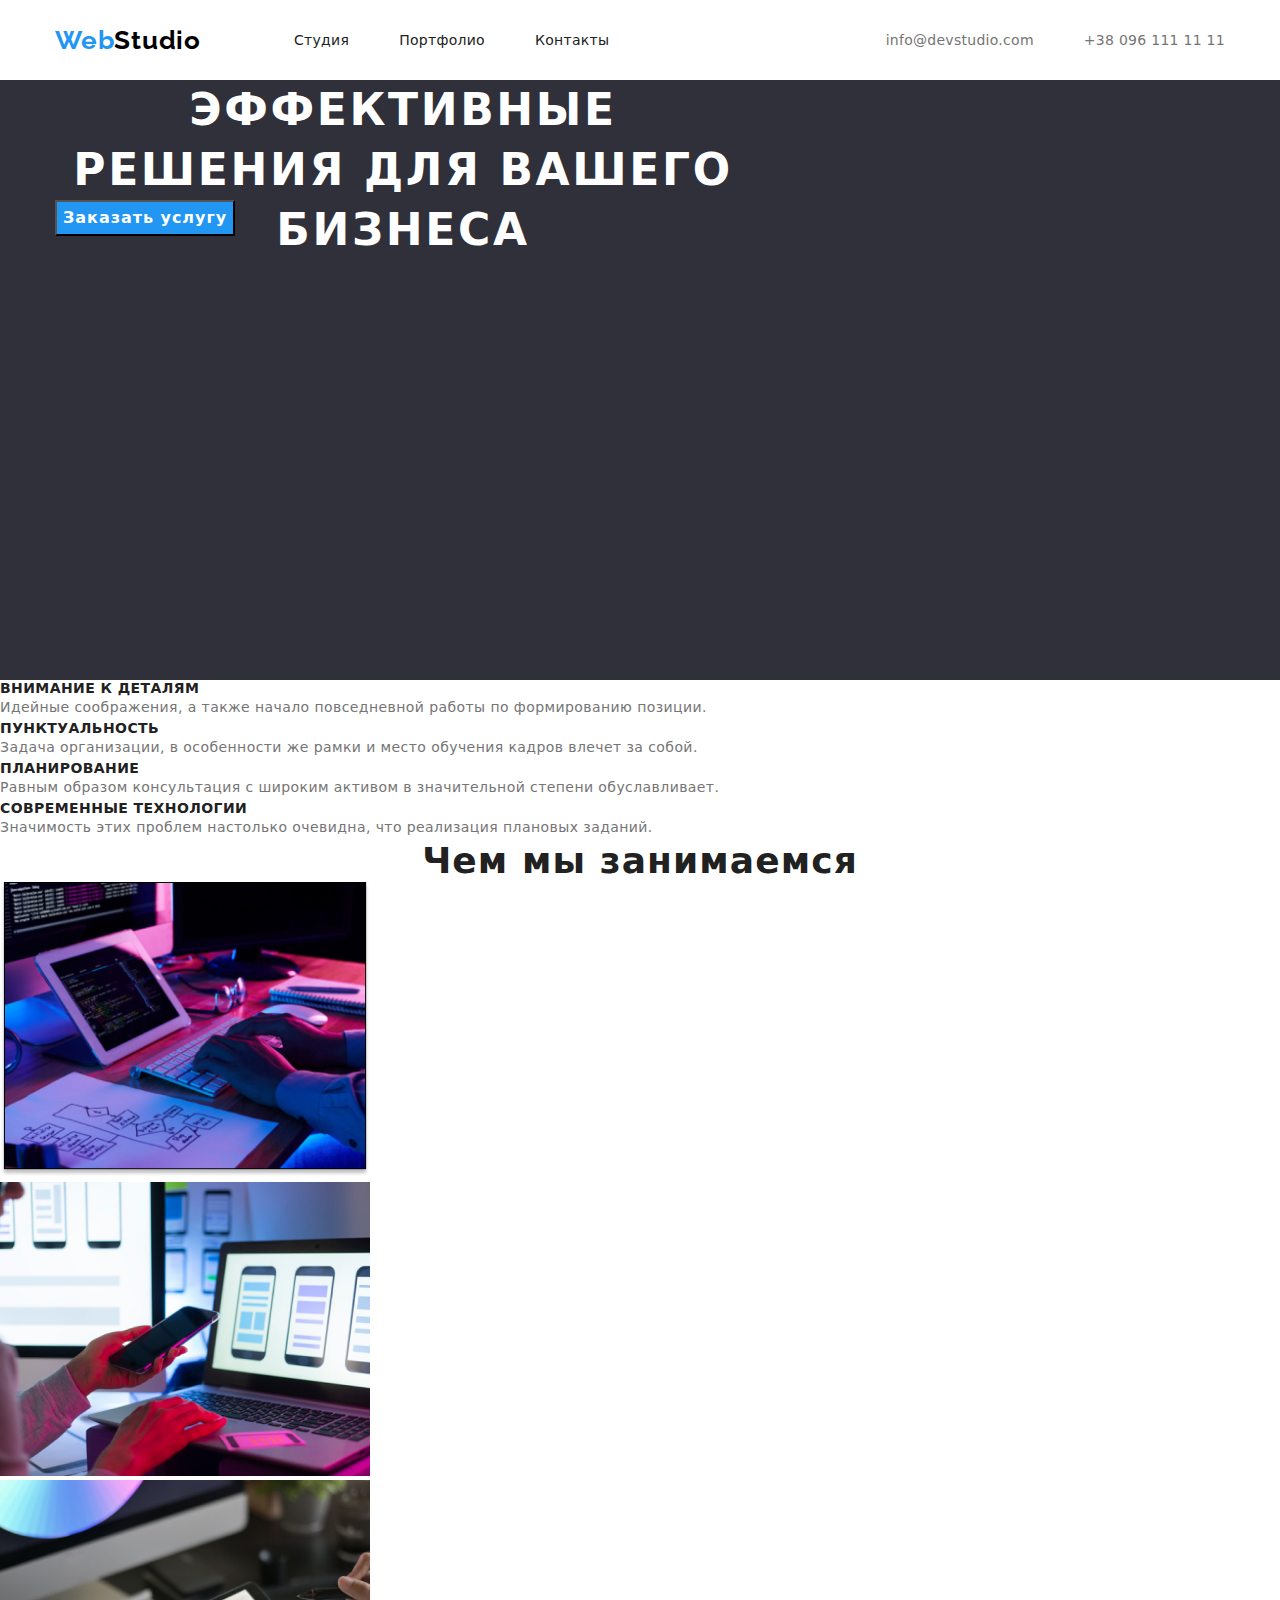
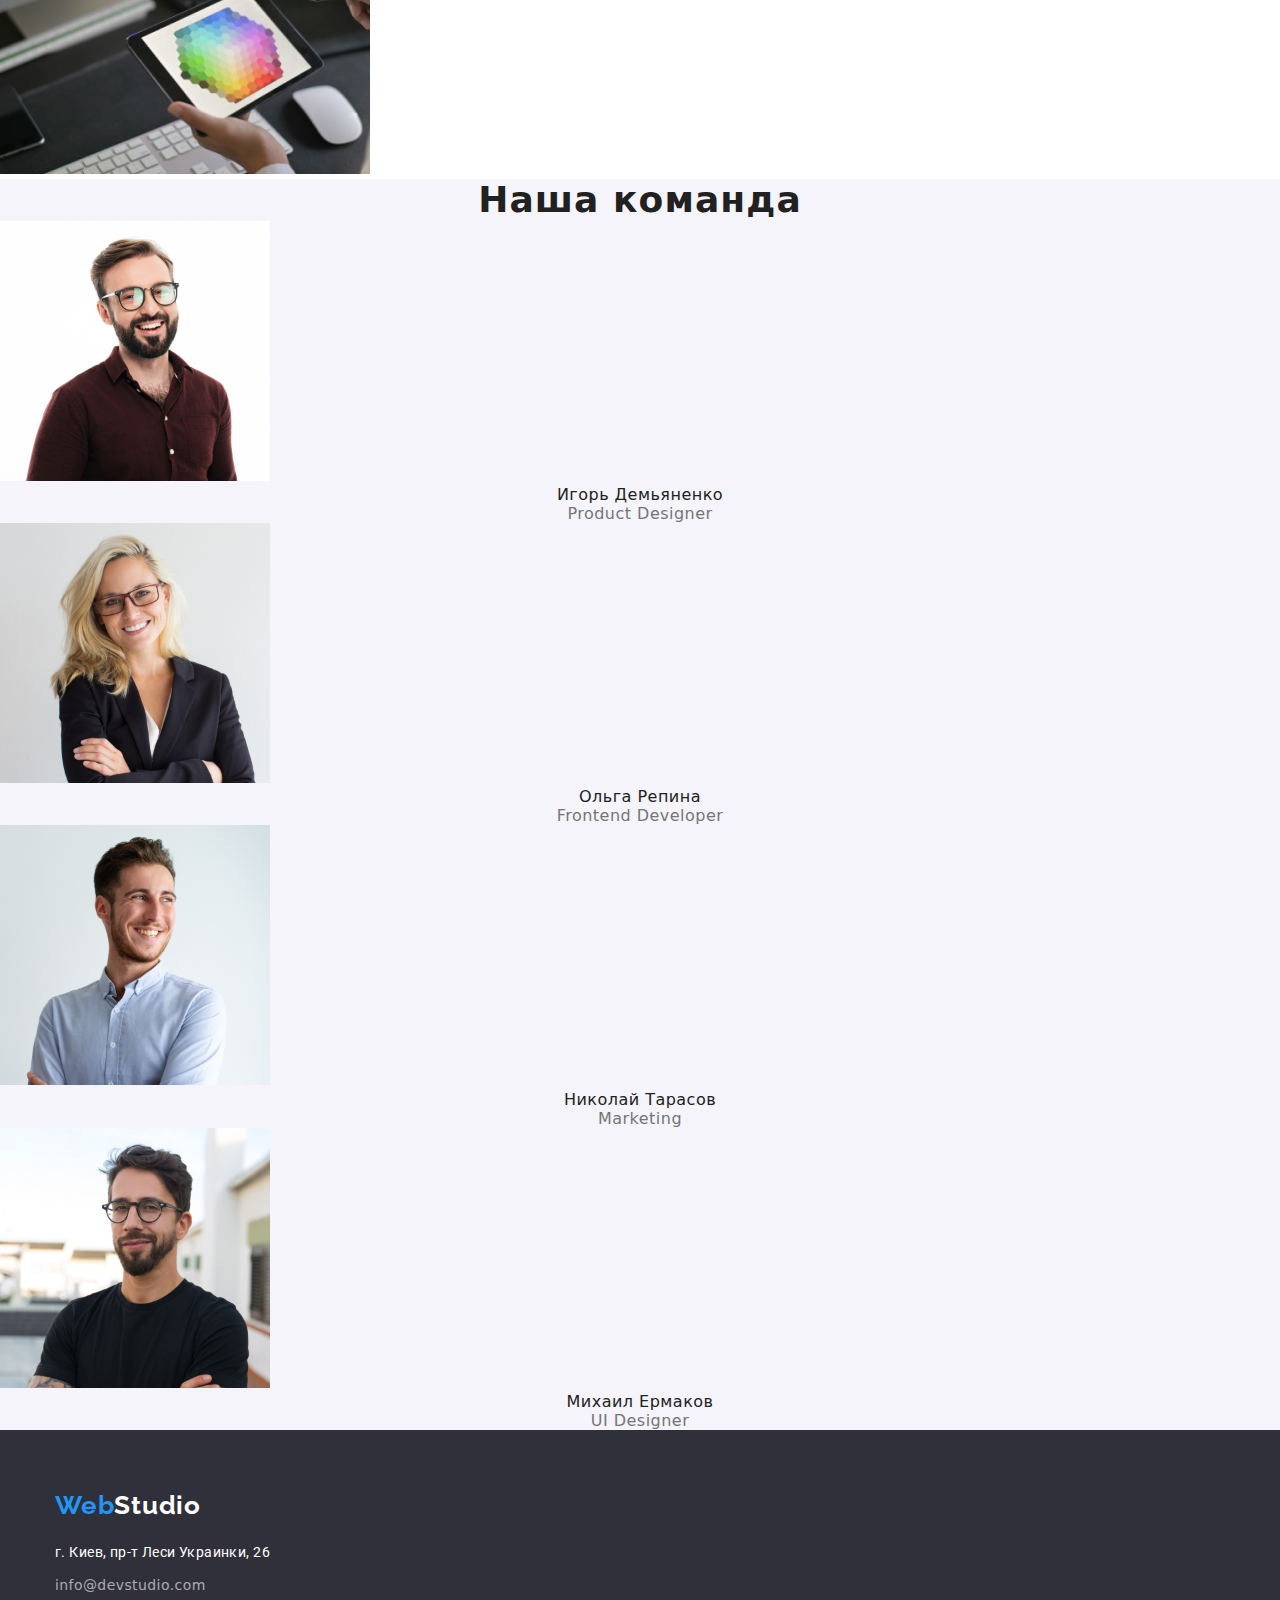
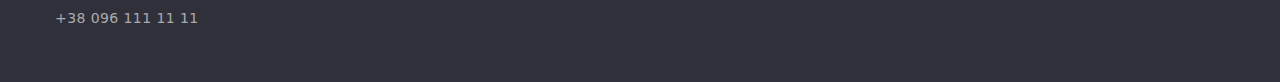
==== index.html @ 0bea7676 "закінчив на текті герой" ====
<!DOCTYPE html>
<html lang="ru">
<head>
    <meta charset="UTF-8">
    <meta http-equiv="X-UA-Compatible" content="IE=edge">
    <meta name="viewport" content="width=device-width, initial-scale=1.0">
    <link rel="preconnect" href="https://fonts.googleapis.com">
    <link rel="preconnect" href="https://fonts.gstatic.com" crossorigin>
    <link href="https://fonts.googleapis.com/css2?family=Raleway:wght@700&family=Roboto:wght@400;500;700;900&display=swap"
        rel="stylesheet">
    <link rel="stylesheet" href="css/styles.css">
    <link rel="stylesheet" href="./css/modern-normalize.css">
    <link rel="stylesheet" href="./css/reset.css">
    <title>Document</title>
</head>
<body>
    <!-- ------шапка---------- -->
    <header class="header">
        <div class="container header-container">
        <nav class="header-navigation">

            <a class="link header-logo-web" href="./index.html" >Web<span class="header-logo-studio">Studio</span></a>

            <ul class="list header-list">
                <li class="header-item"><a class="link header-link" href="./index.html" title="Студия">Студия</a></li>
                <li class="header-item"><a class="link header-link" href="./portfolio.html" title="Портфолио">Портфолио</a></li>
                <li class="header-item"><a class="link header-link" href="" title="Контакты">Контакты</a></li>
            </ul>

        </nav>
        
            <ul class="list header-list header-connect">
                <li><a class="link header-mail" href="mailto:info@devstudio.com">info@devstudio.com</a></li>
                <li><a class="link header-tel" href="tel:+380961111111">+38 096 111 11 11</a></li>
            </ul>
        </div>

    </header>
    <!------------------------ГЕРОЙ----------------------->
    <main>
        <section class="hero">
            <div class="container hero-container">
            <h1 class="hero-text">Эффективные решения для вашего бизнеса</h1>
            <button class="hero-btn" type="button">Заказать услугу</button>
            </div>
        </section>
        <!-- /* Особенности */ -->
        <section class="content">
            <h2 class="visually-hidden" >Особенности</h2>
            <ul class="list">
                <li>
                    <h3 class="list-text">Внимание к деталям</h3>
                    <p class="list-pre-text">Идейные соображения, а также начало повседневной работы по формированию позиции.</p>
                </li>
                <li>
                    <h3 class="list-text">Пунктуальность</h3>
                    <p class="list-pre-text">Задача организации, в особенности же рамки и место обучения кадров влечет за собой.</p>
                </li>
                <li>
                    <h3 class="list-text">Планирование</h3>
                    <p class="list-pre-text">Равным образом консультация с широким активом в значительной степени обуславливает.</p>
                </li>
                <li>
                    <h3 class="list-text">Современные технологии</h3>
                    <p class="list-pre-text">Значимость этих проблем настолько очевидна, что реализация плановых заданий.</p>
                </li>
            </ul>
        </section>
        <!-- /* Чем мы занимаемся */ -->
        <section class="item">
            <h2 class="item-text">Чем мы занимаемся</h2>
        
            <ul class="list">
                <li>
                    <img src="./images/box1.png" alt="Планирование" width="370">
                </li>
                <li>
                    <img src="./images/box2.png" alt="Современные технологии" width="370">
                </li>
                <li>
                    <img src="./images/box3.png" alt="Внимание к деталям" width="370">
                </li>
            </ul>
        </section>
        <!-- /* Наша команда */ -->
        <section class="items">
            <h2 class="item-text">Наша команда</h2>
            <ul class="list">
                <li>
                    <img src="./images/img.jpg" alt="Игорь Демьяненко" width="270">
                    <h3 class="items-text">Игорь Демьяненко</h3>
                    <p class="items-title">Product Designer</p>
                </li>
                <li>
                    <img src="./images/img(1).jpg" alt="Ольга Репина" width="270">
                    <h3 class="items-text">Ольга Репина</h3>
                    <p class="items-title">Frontend Developer</p>
                </li>
                <li>
                    <img src="./images/img(2).jpg" alt="Николай Тарасов" width="270">
                    <h3 class="items-text">Николай Тарасов</h3>
                    <p class="items-title">Marketing</p>
                </li>
                <li>
                    <img src="./images/img(3).jpg" alt="Михаил Ермаков" width="270">
                    <h3 class="items-text">Михаил Ермаков</h3>
                    <p class="items-title">UI Designer</p>
                </li>
            </ul>
        </section>
    </main>
    <!-- футер /* Подвал */-->
    <footer class="footer">
        <div class="container footer-container">
        <a class="link footer-logo-web" href="./index.html">Web<span class="footer-logo-studio">Studio</span></a>
        <ul class="list list-footer">
            <li>
                <a class="link footer-map" href="https://goo.gl/maps/3yWpkA23hBz6djXq9" target="_blank" rel="noopener noreferrer">
                    <address>г. Киев, пр-т Леси Украинки, 26</address></a>
            </li>
            <li>
                <a class="link footer-list" href="mailto:info@devstudio.com">info@devstudio.com</a>
            </li>
            <li>
                <a class="link footer-list" href="tel:+380961111111">+38 096 111 11 11</a>
            </li>
        </ul>
        </div>
    </footer>

</body>
</html>
---- css/styles.css ----
:root {
  --header-text-color: #212121;
  --accent-color: #2196f3;
  --main-title-color: #212121;
  --portfolio-text-color: #212121;
}

body {
  font-family: "Roboto", sans-serif;
}

.link {
  text-decoration: none;
}

.list {
  list-style: none;
}

/* ------------------------------ШАПКА---------------------------------- */

.container {
  width: 1200px;
  padding-left: 15px;
  padding-right: 15px;
  margin: 0 auto;
}

.header-list {
  display: flex;
  align-items: center;
}

.header-item {
  margin-left: 50px;
}

.header-item:first-child {
  margin-left: 93px;
}

.header-navigation {
  display: flex;
  align-items: center;
}

.header-container {
  display: flex;
  height: 80px;
}

.header-connect {
  margin-left: auto;
}

.header-mail {
  margin-right: 50px;
}

.header {
  background-color: #ffffff;
}

.header-logo-web {
  font-family: Raleway;
  font-weight: bold;
  font-size: 26px;
  line-height: 31px;
  letter-spacing: 0.03em;
  color: #2196f3;
}

.header-logo-studio {
  font-family: Raleway;
  font-weight: bold;
  font-size: 26px;
  line-height: 31px;
  letter-spacing: 0.03em;
  color: #000000;
}

.header-link {
  font-weight: 500;
  font-size: 14px;
  line-height: 1.15;
  letter-spacing: 0.02em;
  color: var(--header-text-color);
}

.header-link:hover,
.header-link:focus {
  color: var(--accent-color);
}

.header-link:active {
  color: red;
}

.header-mail {
  font-weight: 500;
  font-size: 14px;
  line-height: 16px;
  letter-spacing: 0.02em;
  color: #757575;
}

.header-mail:hover,
.header-mail:focus {
  color: var(--accent-color);
}

.header-tel {
  font-weight: 500;
  font-size: 14px;
  line-height: 16px;
  letter-spacing: 0.02em;
  color: #757575;
}

.header-tel:hover,
.header-tel:focus {
  color: var(--accent-color);
}

/* ------------------------------ГЕРОЙ-------------------------------------- */

.hero {
  background: #2f303a;
}

.hero-text {
  font-weight: 900;
  font-size: 44px;
  line-height: 1.36;
  text-align: center;
  letter-spacing: 0.06em;
  text-transform: uppercase;
  color: #ffffff;
}

.hero-btn {
  font-weight: bold;
  font-size: 16px;
  line-height: 1.87;
  display: flex;
  align-items: center;
  text-align: center;
  letter-spacing: 0.06em;
  color: #ffffff;
  cursor: pointer;
}

.hero-btn {
  background: #2196f3;
}

.hero-btn:focus {
  color: #188ce8;
}

.hero-btn:hover {
  color: #188ce8;
}

.hero-container {
  height: 600px;
}

.hero-text {
  width: 696px;
  height: 120px;
}

/* -----------------------------ОСОБЕННОСТИ--------------------------------------- */

.visually-hidden {
  position: absolute;
  width: 1px;
  height: 1px;
  margin: -1px;
  border: 0;
  padding: 0;
  white-space: nowrap;
  clip-path: inset(100%);
  clip: rect(0 0 0 0);
  overflow: hidden;
}

.list-text {
  font-weight: bold;
  font-size: 14px;
  line-height: 16px;
  letter-spacing: 0.03em;
  text-transform: uppercase;
  color: var(--main-title-color);
}

.list-pre-text {
  font-weight: normal;
  font-size: 14px;
  line-height: 1.71;
  letter-spacing: 0.03em;
  color: #757575;
}
/* -------------------------------ЧЕМ-МИ-ЗАНИМАЕМСЯ----------------------------------- */

.item-text {
  font-weight: bold;
  font-size: 36px;
  line-height: 42px;
  text-align: center;
  letter-spacing: 0.03em;
  color: var(--header-text-color);
}

/* ---------------------------------НАША-КОМАННДА---------------------------------- */

.items {
  background-color: #f5f4fa;
}

.items-text {
  font-weight: 500;
  font-size: 16px;
  line-height: 19px;
  text-align: center;
  letter-spacing: 0.03em;
  color: var(--header-text-color);
}

.items-title {
  font-weight: normal;
  font-size: 16px;
  line-height: 19px;
  text-align: center;
  letter-spacing: 0.03em;
  color: #757575;
}
/* --------------------СТОРІНКА-2-ПОРТФОЛИО----------------------------------------- */

.list-btn {
  font-family: inherit;
  font-style: normal;
  font-weight: 500;
  font-size: 16px;
  line-height: 1.62;
  text-align: center;
  letter-spacing: 0.03em;
  color: #212121;
  cursor: pointer;
}

.section-text {
  font-weight: bold;
  font-size: 18px;
  line-height: 2;
  letter-spacing: 0.06em;
  color: var(--portfolio-text-color);
}

.section-title {
  font-weight: normal;
  font-size: 16px;
  line-height: 1.87;
  letter-spacing: 0.03em;
  color: #757575;
}

/* ----------------------------ФУТЕР--------------------------------------------- */
.footer {
  background-color: #2f303a;
}

.footer-logo-web {
  font-family: Raleway;
  font-weight: bold;
  font-size: 26px;
  line-height: 31px;
  letter-spacing: 0.03em;
  color: #2196f3;
}

.footer-logo-studio {
  font-family: Raleway;
  font-weight: bold;
  font-size: 26px;
  line-height: 31px;
  letter-spacing: 0.03em;
  color: #ffffff;
}

.footer-list {
  font-weight: normal;
  font-size: 14px;
  line-height: 1.71;
  letter-spacing: 0.03em;
  color: rgba(255, 255, 255, 0.6);
}

.footer-map {
  font-family: Roboto;
  font-style: normal;
  font-weight: normal;
  font-size: 14px;
  line-height: 1.71;
  letter-spacing: 0.03em;
  color: #ffffff;
}

address {
  font-family: Roboto;
  font-style: normal;
}

.footer-list:hover {
  color: var(--accent-color);
}

.footer-list:focus {
  color: var(--accent-color);
}

.footer-map:hover {
  color: var(--accent-color);
}

.footer-map:focus {
  color: var(--accent-color);
}

.footer-container {
  height: 252px;
}

.footer-logo-web {
  display: inline-block;
  padding-top: 60px;
}

.list-footer {
  margin-top: 20px;
}

.footer-list {
  display: inline-block;
  margin-top: 9px;
}
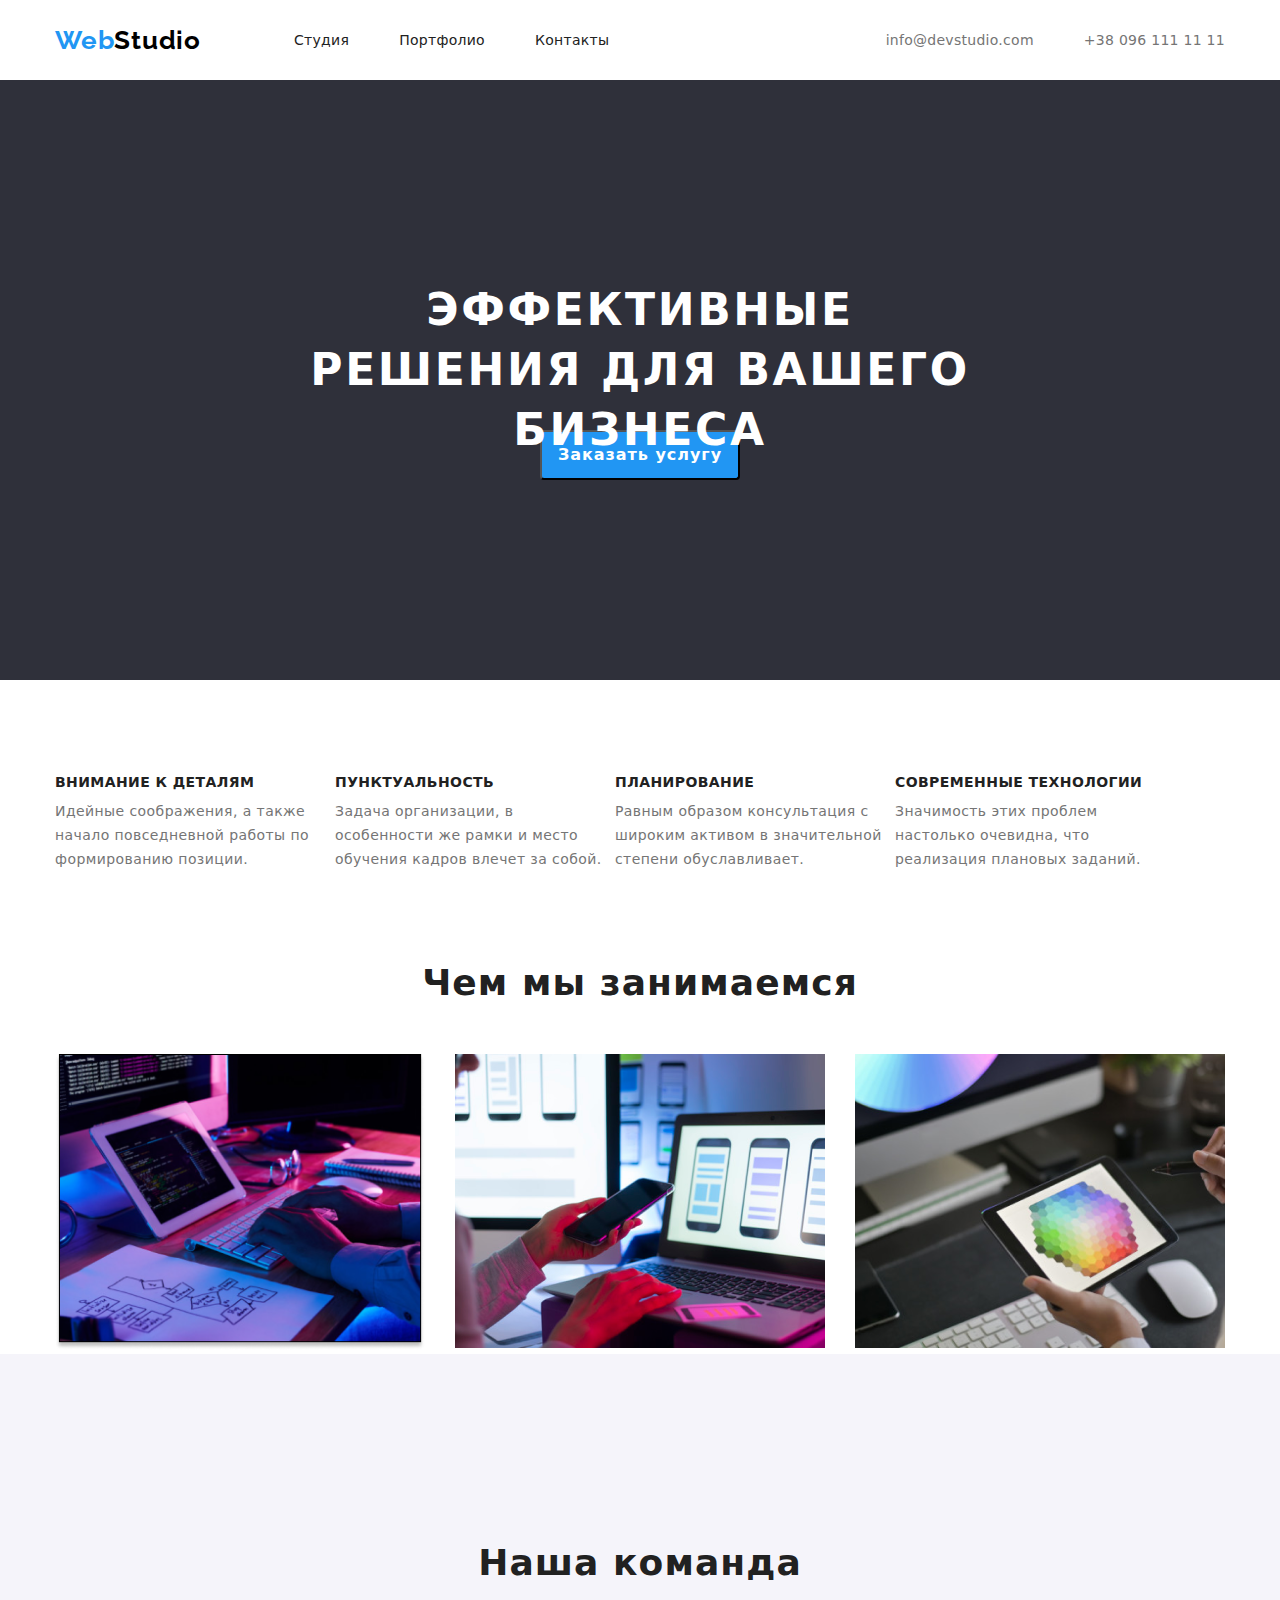
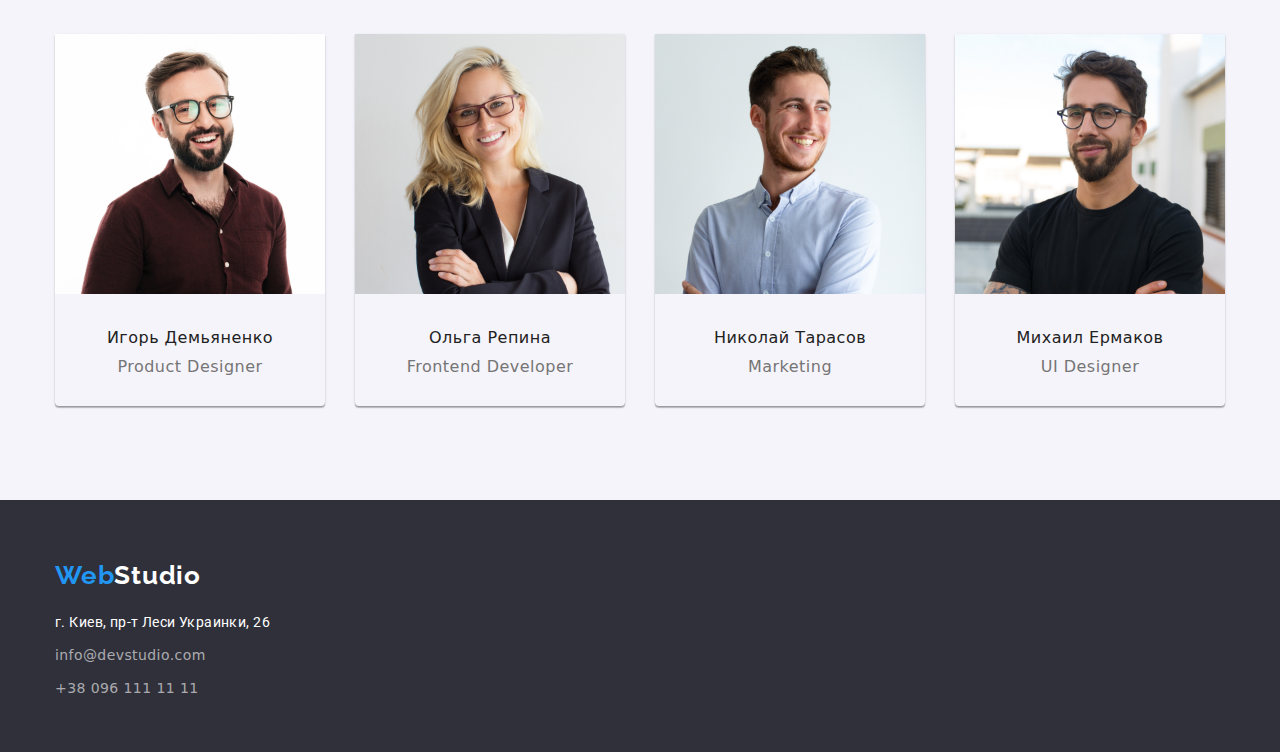
==== commit 1fce15e8: "дз №3 оформлена" ====
--- a/index.html
+++ b/index.html
@@ -11,7 +11,7 @@
     <link rel="stylesheet" href="css/styles.css">
     <link rel="stylesheet" href="./css/modern-normalize.css">
     <link rel="stylesheet" href="./css/reset.css">
-    <title>Document</title>
+    <title>Студия</title>
 </head>
 <body>
     <!-- ------шапка---------- -->
@@ -46,8 +46,9 @@
         </section>
         <!-- /* Особенности */ -->
         <section class="content">
+            <div class="container">
             <h2 class="visually-hidden" >Особенности</h2>
-            <ul class="list">
+            <ul class="list text-container">
                 <li>
                     <h3 class="list-text">Внимание к деталям</h3>
                     <p class="list-pre-text">Идейные соображения, а также начало повседневной работы по формированию позиции.</p>
@@ -65,48 +66,53 @@
                     <p class="list-pre-text">Значимость этих проблем настолько очевидна, что реализация плановых заданий.</p>
                 </li>
             </ul>
+            </div>
         </section>
         <!-- /* Чем мы занимаемся */ -->
         <section class="item">
+            <div class="container item-container">
             <h2 class="item-text">Чем мы занимаемся</h2>
         
-            <ul class="list">
+            <ul class="list img-container">
                 <li>
-                    <img src="./images/box1.png" alt="Планирование" width="370">
+                    <img class="img" src="./images/box1.png" alt="Планирование" width="370">
                 </li>
                 <li>
-                    <img src="./images/box2.png" alt="Современные технологии" width="370">
+                    <img class="img" src="./images/box2.png" alt="Современные технологии" width="370">
                 </li>
                 <li>
-                    <img src="./images/box3.png" alt="Внимание к деталям" width="370">
+                    <img class="img" src="./images/box3.png" alt="Внимание к деталям" width="370">
                 </li>
             </ul>
+            </div>
         </section>
         <!-- /* Наша команда */ -->
         <section class="items">
+            <div class="container items-container">
             <h2 class="item-text">Наша команда</h2>
-            <ul class="list">
-                <li>
-                    <img src="./images/img.jpg" alt="Игорь Демьяненко" width="270">
+            <ul class="list container-list">
+                <li class="container-per">
+                    <img class="items-img" src="./images/img.jpg" alt="Игорь Демьяненко" width="270">
                     <h3 class="items-text">Игорь Демьяненко</h3>
                     <p class="items-title">Product Designer</p>
                 </li>
-                <li>
-                    <img src="./images/img(1).jpg" alt="Ольга Репина" width="270">
+                <li class="container-per">
+                    <img class="items-img" src="./images/img(1).jpg" alt="Ольга Репина" width="270">
                     <h3 class="items-text">Ольга Репина</h3>
                     <p class="items-title">Frontend Developer</p>
                 </li>
-                <li>
-                    <img src="./images/img(2).jpg" alt="Николай Тарасов" width="270">
+                <li class="container-per">
+                    <img class="items-img" src="./images/img(2).jpg" alt="Николай Тарасов" width="270">
                     <h3 class="items-text">Николай Тарасов</h3>
                     <p class="items-title">Marketing</p>
                 </li>
-                <li>
-                    <img src="./images/img(3).jpg" alt="Михаил Ермаков" width="270">
+                <li class="container-per">
+                    <img class="items-img" src="./images/img(3).jpg" alt="Михаил Ермаков" width="270">
                     <h3 class="items-text">Михаил Ермаков</h3>
                     <p class="items-title">UI Designer</p>
                 </li>
             </ul>
+            </div>
         </section>
     </main>
     <!-- футер /* Подвал */-->
--- a/css/styles.css
+++ b/css/styles.css
@@ -28,13 +28,11 @@
 
 .header-list {
   display: flex;
-  align-items: center;
-}
-
-.header-item {
-  margin-left: 50px;
-}
-
+}
+
+.header-item:not(:last-child) {
+  margin-right: 50px;
+}
 .header-item:first-child {
   margin-left: 93px;
 }
@@ -44,17 +42,18 @@
   align-items: center;
 }
 
+.header-mail {
+  margin-right: 50px;
+}
+
 .header-container {
   display: flex;
+  align-items: center;
   height: 80px;
 }
 
 .header-connect {
   margin-left: auto;
-}
-
-.header-mail {
-  margin-right: 50px;
 }
 
 .header {
@@ -164,11 +163,26 @@
 
 .hero-container {
   height: 600px;
+  padding-top: 200px;
+  padding-bottom: 280px;
+}
+
+.hero-btn {
+  margin-top: 30px;
+  margin-bottom: 200px;
+  margin-left: auto;
+  margin-right: auto;
+  border-radius: 4px;
+  width: 200px;
+  height: 50px;
+  justify-content: center;
 }
 
 .hero-text {
   width: 696px;
   height: 120px;
+  margin-left: auto;
+  margin-right: auto;
 }
 
 /* -----------------------------ОСОБЕННОСТИ--------------------------------------- */
@@ -202,6 +216,24 @@
   letter-spacing: 0.03em;
   color: #757575;
 }
+
+.text-container {
+  display: flex;
+  padding-top: 94px;
+  padding-bottom: 94px;
+  width: 1170px;
+  height: 101px;
+}
+
+.list-text {
+  margin-bottom: 10px;
+}
+
+.list-pre-text {
+  margin-right: 10px;
+  width: 270px;
+  height: 101px;
+}
 /* -------------------------------ЧЕМ-МИ-ЗАНИМАЕМСЯ----------------------------------- */
 
 .item-text {
@@ -211,6 +243,19 @@
   text-align: center;
   letter-spacing: 0.03em;
   color: var(--header-text-color);
+}
+
+.item-container {
+  margin-top: 94px;
+}
+
+.img-container {
+  margin-top: 50px;
+  display: flex;
+}
+
+.img:nth-child(n + 1) {
+  margin-right: 30px;
 }
 
 /* ---------------------------------НАША-КОМАННДА---------------------------------- */
@@ -226,6 +271,7 @@
   text-align: center;
   letter-spacing: 0.03em;
   color: var(--header-text-color);
+  margin-top: 30px;
 }
 
 .items-title {
@@ -235,11 +281,39 @@
   text-align: center;
   letter-spacing: 0.03em;
   color: #757575;
-}
+  margin-top: 10px;
+  margin-bottom: 30px;
+}
+
+.items-container {
+  padding-top: 188px;
+  padding-bottom: 94px;
+}
+
+.container-list {
+  margin-top: 50px;
+  display: flex;
+}
+
+.items-img {
+  margin-left: auto;
+}
+
+.container-per {
+  box-shadow: 0px 1px 3px rgba(0, 0, 0, 0.12), 0px 1px 1px rgba(0, 0, 0, 0.14),
+    0px 2px 1px rgba(0, 0, 0, 0.2);
+  border-radius: 0px 0px 4px 4px;
+  margin-left: 30px;
+}
+
+.container-per:first-child {
+  margin-left: 0px;
+}
+
 /* --------------------СТОРІНКА-2-ПОРТФОЛИО----------------------------------------- */
 
 .list-btn {
-  font-family: inherit;
+  font-family: Roboto;
   font-style: normal;
   font-weight: 500;
   font-size: 16px;
@@ -248,6 +322,15 @@
   letter-spacing: 0.03em;
   color: #212121;
   cursor: pointer;
+  border-radius: 4px;
+}
+
+.list-btn:focus {
+  color: #188ce8;
+}
+
+.list-btn:hover {
+  color: #188ce8;
 }
 
 .section-text {
@@ -266,9 +349,58 @@
   color: #757575;
 }
 
+.button-container {
+  margin-top: 94px;
+  display: flex;
+}
+
+.btn-container {
+  display: flex;
+  margin-bottom: 34px;
+  margin-left: auto;
+  margin-right: auto;
+}
+
+.pre-btn {
+  margin: 8px;
+  margin-bottom: 50px;
+}
+
+.container-pre-images {
+  display: flex;
+  flex-wrap: wrap;
+}
+
+.img-box {
+  margin-bottom: 30px;
+  margin-left: 30px;
+}
+
+.img-box:nth-child(3n + 1) {
+  margin-left: 0px;
+}
+
+.img-box:nth-child(n + 7) {
+  margin-bottom: 114px;
+}
+
 /* ----------------------------ФУТЕР--------------------------------------------- */
 .footer {
   background-color: #2f303a;
+}
+
+.footer-container {
+  height: 252px;
+  padding-top: 60px;
+}
+
+.list-footer {
+  margin-top: 20px;
+}
+
+.footer-list {
+  display: block;
+  margin-top: 9px;
 }
 
 .footer-logo-web {
@@ -327,21 +459,3 @@
 .footer-map:focus {
   color: var(--accent-color);
 }
-
-.footer-container {
-  height: 252px;
-}
-
-.footer-logo-web {
-  display: inline-block;
-  padding-top: 60px;
-}
-
-.list-footer {
-  margin-top: 20px;
-}
-
-.footer-list {
-  display: inline-block;
-  margin-top: 9px;
-}
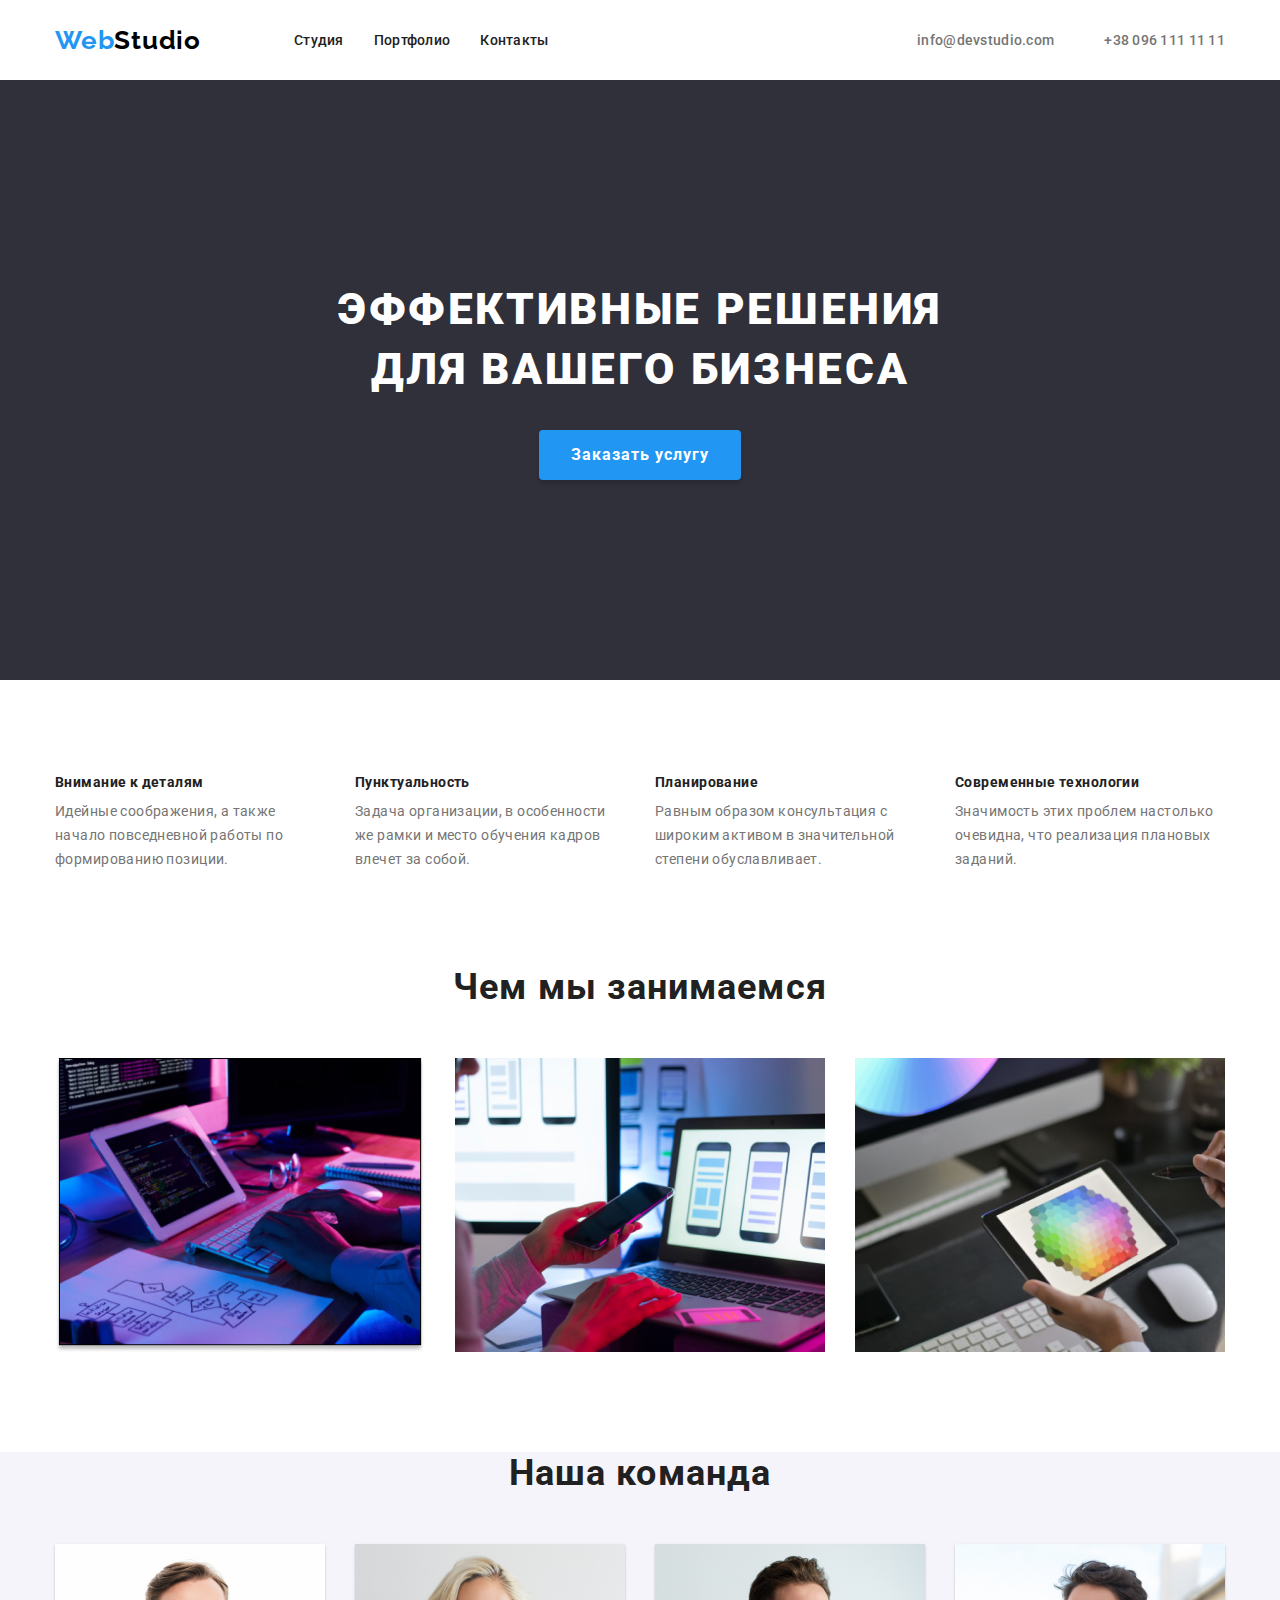
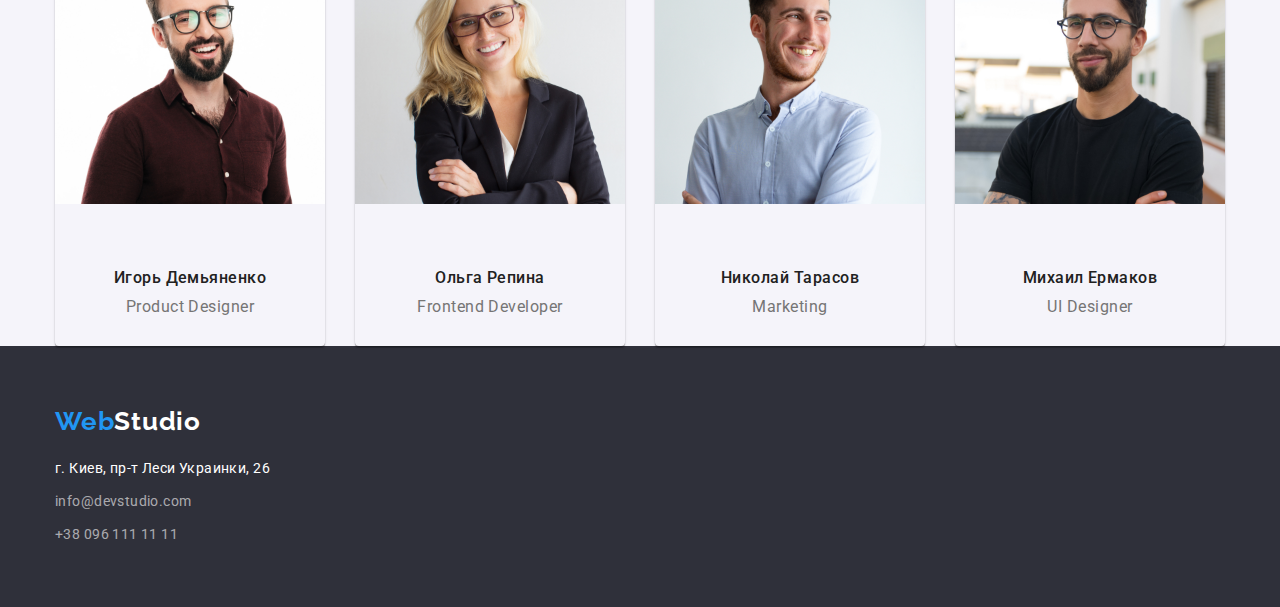
==== commit 78c0a6c6: "виправлено помилки з margin" ====
--- a/index.html
+++ b/index.html
@@ -14,125 +14,136 @@
     <title>Студия</title>
 </head>
 <body>
-    <!-- ------шапка---------- -->
-    <header class="header">
-        <div class="container header-container">
-        <nav class="header-navigation">
-
-            <a class="link header-logo-web" href="./index.html" >Web<span class="header-logo-studio">Studio</span></a>
-
-            <ul class="list header-list">
-                <li class="header-item"><a class="link header-link" href="./index.html" title="Студия">Студия</a></li>
-                <li class="header-item"><a class="link header-link" href="./portfolio.html" title="Портфолио">Портфолио</a></li>
-                <li class="header-item"><a class="link header-link" href="" title="Контакты">Контакты</a></li>
-            </ul>
-
-        </nav>
-        
-            <ul class="list header-list header-connect">
-                <li><a class="link header-mail" href="mailto:info@devstudio.com">info@devstudio.com</a></li>
-                <li><a class="link header-tel" href="tel:+380961111111">+38 096 111 11 11</a></li>
-            </ul>
+    <!--------шапка---------->
+    <header>
+        <div class="container nav-container">
+            <nav class="main-nav">
+                <a class="link header-logo-web" href="./index.html">Web<span class="header-logo-studio">Studio</span></a>
+                <ul class="list header-list">
+                    <li class="header-pre-list">
+                        <a class="link header-link" href="./index.html" title="Студия">Студия</a>
+                    </li>
+                    <li class="header-pre-list">
+                        <a class="link header-link" href="./portfolio.html" title="Портфолио">Портфолио</a>
+                    </li>
+                    <li class="header-pre-list">
+                        <a class="link header-link" href="" title="Контакты">Контакты</a>
+                    </li>
+                </ul>
+            </nav>
+                <ul class="list header-tel-mail">
+                    <li class="header-contact">
+                        <a class="link header-mail" href="mailto:info@devstudio.com">info@devstudio.com</a>
+                    </li>
+                    <li class="header-contact">
+                        <a class="link header-tel" href="tel:+380961111111">+38 096 111 11 11</a>
+                    </li>
+                </ul>
         </div>
-
     </header>
-    <!------------------------ГЕРОЙ----------------------->
+    <!---------ГЕРОЙ-------->
     <main>
         <section class="hero">
-            <div class="container hero-container">
+            <div class="container">
             <h1 class="hero-text">Эффективные решения для вашего бизнеса</h1>
             <button class="hero-btn" type="button">Заказать услугу</button>
             </div>
         </section>
-        <!-- /* Особенности */ -->
-        <section class="content">
+        <!------Особенности------>
+        <section class="section">
             <div class="container">
-            <h2 class="visually-hidden" >Особенности</h2>
-            <ul class="list text-container">
-                <li>
-                    <h3 class="list-text">Внимание к деталям</h3>
-                    <p class="list-pre-text">Идейные соображения, а также начало повседневной работы по формированию позиции.</p>
+                <h2 class="visually-hidden">Особенности</h2>
+                <ul class="list container-text">
+                    <li class="container-pre-text">
+                        <h3 class="list-text">Внимание к деталям</h3>
+                        <p class="list-pre-text">Идейные соображения, а также начало повседневной работы по формированию позиции.</p>
+                    </li>
+                    <li class="container-pre-text">
+                        <h3 class="list-text">Пунктуальность</h3>
+                        <p class="list-pre-text">Задача организации, в особенности же рамки и место обучения кадров влечет за собой.</p>
+                    </li>
+                    <li class="container-pre-text">
+                        <h3 class="list-text">Планирование</h3>
+                        <p class="list-pre-text">Равным образом консультация с широким активом в значительной степени обуславливает.</p>
+                    </li>
+                    <li class="container-pre-text">
+                        <h3 class="list-text">Современные технологии</h3>
+                        <p class="list-pre-text">Значимость этих проблем настолько очевидна, что реализация плановых заданий.</p>
+                    </li>
+                </ul>
+            </div>
+        </section>
+        <!-----Чем-мы-занимаемся----->
+        <section>
+            <div class="container img-container">
+            <h2 class="item-text">Чем мы занимаемся</h2>
+            <ul class="list container-img">
+                <li class="item-img">
+                    <img src="./images/box1.png" alt="Планирование" width="370">
                 </li>
-                <li>
-                    <h3 class="list-text">Пунктуальность</h3>
-                    <p class="list-pre-text">Задача организации, в особенности же рамки и место обучения кадров влечет за собой.</p>
+                <li class="item-img">
+                    <img src="./images/box2.png" alt="Современные технологии" width="370">
                 </li>
-                <li>
-                    <h3 class="list-text">Планирование</h3>
-                    <p class="list-pre-text">Равным образом консультация с широким активом в значительной степени обуславливает.</p>
-                </li>
-                <li>
-                    <h3 class="list-text">Современные технологии</h3>
-                    <p class="list-pre-text">Значимость этих проблем настолько очевидна, что реализация плановых заданий.</p>
+                <li class="item-img">
+                    <img src="./images/box3.png" alt="Внимание к деталям" width="370">
                 </li>
             </ul>
             </div>
         </section>
-        <!-- /* Чем мы занимаемся */ -->
-        <section class="item">
-            <div class="container item-container">
-            <h2 class="item-text">Чем мы занимаемся</h2>
-        
-            <ul class="list img-container">
-                <li>
-                    <img class="img" src="./images/box1.png" alt="Планирование" width="370">
-                </li>
-                <li>
-                    <img class="img" src="./images/box2.png" alt="Современные технологии" width="370">
-                </li>
-                <li>
-                    <img class="img" src="./images/box3.png" alt="Внимание к деталям" width="370">
-                </li>
-            </ul>
-            </div>
-        </section>
-        <!-- /* Наша команда */ -->
+        <!-----Наша команда----->
         <section class="items">
-            <div class="container items-container">
-            <h2 class="item-text">Наша команда</h2>
-            <ul class="list container-list">
-                <li class="container-per">
-                    <img class="items-img" src="./images/img.jpg" alt="Игорь Демьяненко" width="270">
-                    <h3 class="items-text">Игорь Демьяненко</h3>
-                    <p class="items-title">Product Designer</p>
-                </li>
-                <li class="container-per">
-                    <img class="items-img" src="./images/img(1).jpg" alt="Ольга Репина" width="270">
-                    <h3 class="items-text">Ольга Репина</h3>
-                    <p class="items-title">Frontend Developer</p>
-                </li>
-                <li class="container-per">
-                    <img class="items-img" src="./images/img(2).jpg" alt="Николай Тарасов" width="270">
-                    <h3 class="items-text">Николай Тарасов</h3>
-                    <p class="items-title">Marketing</p>
-                </li>
-                <li class="container-per">
-                    <img class="items-img" src="./images/img(3).jpg" alt="Михаил Ермаков" width="270">
-                    <h3 class="items-text">Михаил Ермаков</h3>
-                    <p class="items-title">UI Designer</p>
-                </li>
-            </ul>
+            <div class="container">
+                <h2 class="item-text">Наша команда</h2>
+                <ul class="list container-items">
+                    <li class="container-pre-items">
+                        <img class="img-items" src="./images/img.jpg" alt="Игорь Демьяненко" width="270">
+                        <div class="box-item-text" >
+                            <h3 class="items-text">Игорь Демьяненко</h3>
+                            <p class="items-title">Product Designer</p>
+                        </div>
+                    </li>
+                    <li class="container-pre-items">
+                        <img class="img-items" src="./images/img(1).jpg" alt="Ольга Репина" width="270">
+                        <div class="box-item-text" >
+                            <h3 class="items-text">Ольга Репина</h3>
+                            <p class="items-title">Frontend Developer</p>
+                        </div>
+                    </li>
+                    <li class="container-pre-items">
+                        <img class="img-items" src="./images/img(2).jpg" alt="Николай Тарасов" width="270">
+                        <div class="box-item-text" >
+                            <h3 class="items-text">Николай Тарасов</h3>
+                            <p class="items-title">Marketing</p>
+                        </div>
+                    </li>
+                    <li class="container-pre-items">
+                        <img class="img-items" src="./images/img(3).jpg" alt="Михаил Ермаков" width="270">
+                        <div class="box-item-text" >
+                            <h3 class="items-text">Михаил Ермаков</h3>
+                            <p class="items-title">UI Designer</p>
+                        </div>
+                    </li>
+                </ul>
             </div>
         </section>
     </main>
-    <!-- футер /* Подвал */-->
+    <!-----футер--Подвал----->
     <footer class="footer">
-        <div class="container footer-container">
-        <a class="link footer-logo-web" href="./index.html">Web<span class="footer-logo-studio">Studio</span></a>
-        <ul class="list list-footer">
-            <li>
-                <a class="link footer-map" href="https://goo.gl/maps/3yWpkA23hBz6djXq9" target="_blank" rel="noopener noreferrer">
-                    <address>г. Киев, пр-т Леси Украинки, 26</address></a>
-            </li>
-            <li>
-                <a class="link footer-list" href="mailto:info@devstudio.com">info@devstudio.com</a>
-            </li>
-            <li>
-                <a class="link footer-list" href="tel:+380961111111">+38 096 111 11 11</a>
-            </li>
-        </ul>
+        <div class="container">
+            <a class="link footer-logo-web" href="./index.html">Web<span class="footer-logo-studio">Studio</span></a>
+            <ul class="list footer-container">
+                <li class="footer-pre-container" >
+                    <a class="link footer-map" href="https://goo.gl/maps/3yWpkA23hBz6djXq9" target="_blank" rel="noopener noreferrer">
+                        <address>г. Киев, пр-т Леси Украинки, 26</address></a>
+                </li>
+                <li class="footer-pre-container" >
+                    <a class="link footer-list" href="mailto:info@devstudio.com">info@devstudio.com</a>
+                </li>
+                <li class="footer-pre-container" >
+                    <a class="link footer-list" href="tel:+380961111111">+38 096 111 11 11</a>
+                </li>
+            </ul>
         </div>
     </footer>
-
 </body>
 </html>
--- a/css/styles.css
+++ b/css/styles.css
@@ -17,8 +17,6 @@
   list-style: none;
 }
 
-/* ------------------------------ШАПКА---------------------------------- */
-
 .container {
   width: 1200px;
   padding-left: 15px;
@@ -26,38 +24,25 @@
   margin: 0 auto;
 }
 
+/* ------------------------------ШАПКА---------------------------------- */
+.nav-container {
+  display: flex;
+  align-items: center;
+}
+
+.main-nav {
+  display: flex;
+  align-items: center;
+}
+
 .header-list {
   display: flex;
 }
 
-.header-item:not(:last-child) {
-  margin-right: 50px;
-}
-.header-item:first-child {
-  margin-left: 93px;
-}
-
-.header-navigation {
+.header-tel-mail {
   display: flex;
   align-items: center;
-}
-
-.header-mail {
-  margin-right: 50px;
-}
-
-.header-container {
-  display: flex;
-  align-items: center;
-  height: 80px;
-}
-
-.header-connect {
   margin-left: auto;
-}
-
-.header {
-  background-color: #ffffff;
 }
 
 .header-logo-web {
@@ -69,6 +54,10 @@
   color: #2196f3;
 }
 
+.header-logo-web {
+  margin-right: 93px;
+}
+
 .header-logo-studio {
   font-family: Raleway;
   font-weight: bold;
@@ -79,11 +68,26 @@
 }
 
 .header-link {
+  display: block;
+  font-family: Roboto;
+  font-style: normal;
   font-weight: 500;
   font-size: 14px;
-  line-height: 1.15;
+  line-height: 16px;
   letter-spacing: 0.02em;
+
   color: var(--header-text-color);
+
+  padding-top: 32px;
+  padding-bottom: 32px;
+}
+
+.header-pre-list + .header-pre-list {
+  margin-left: 30px;
+}
+
+.header-contact:not(:last-child) {
+  margin-right: 50px;
 }
 
 .header-link:hover,
@@ -91,15 +95,14 @@
   color: var(--accent-color);
 }
 
-.header-link:active {
-  color: red;
-}
-
 .header-mail {
+  font-family: Roboto;
+  font-style: normal;
   font-weight: 500;
   font-size: 14px;
   line-height: 16px;
   letter-spacing: 0.02em;
+
   color: #757575;
 }
 
@@ -109,10 +112,13 @@
 }
 
 .header-tel {
+  font-family: Roboto;
+  font-style: normal;
   font-weight: 500;
   font-size: 14px;
   line-height: 16px;
   letter-spacing: 0.02em;
+
   color: #757575;
 }
 
@@ -122,12 +128,17 @@
 }
 
 /* ------------------------------ГЕРОЙ-------------------------------------- */
-
 .hero {
-  background: #2f303a;
+  background-color: #2f303a;
+  padding-top: 200px;
+  padding-bottom: 200px;
 }
 
 .hero-text {
+  width: 696px;
+  height: 120px;
+  font-family: Roboto;
+  font-style: normal;
   font-weight: 900;
   font-size: 44px;
   line-height: 1.36;
@@ -135,22 +146,31 @@
   letter-spacing: 0.06em;
   text-transform: uppercase;
   color: #ffffff;
+
+  margin: 0 auto;
+  margin-bottom: 30px;
+  display: block;
 }
 
 .hero-btn {
+  padding: 10px 32px;
+  margin: 0 auto;
+  font-family: Roboto;
+  font-style: normal;
   font-weight: bold;
   font-size: 16px;
   line-height: 1.87;
-  display: flex;
+  display: block;
   align-items: center;
   text-align: center;
   letter-spacing: 0.06em;
   color: #ffffff;
   cursor: pointer;
-}
-
-.hero-btn {
+
   background: #2196f3;
+  box-shadow: 0px 4px 4px rgba(0, 0, 0, 0.15);
+  border-radius: 4px;
+  border: none;
 }
 
 .hero-btn:focus {
@@ -161,31 +181,20 @@
   color: #188ce8;
 }
 
-.hero-container {
-  height: 600px;
-  padding-top: 200px;
-  padding-bottom: 280px;
-}
-
-.hero-btn {
-  margin-top: 30px;
-  margin-bottom: 200px;
-  margin-left: auto;
-  margin-right: auto;
-  border-radius: 4px;
-  width: 200px;
-  height: 50px;
-  justify-content: center;
-}
-
-.hero-text {
-  width: 696px;
-  height: 120px;
-  margin-left: auto;
-  margin-right: auto;
-}
-
 /* -----------------------------ОСОБЕННОСТИ--------------------------------------- */
+
+.container-text {
+  display: flex;
+}
+
+.container-pre-text:not(:last-child) {
+  margin-right: 30px;
+}
+
+.section {
+  padding-top: 94px;
+  padding-bottom: 94px;
+}
 
 .visually-hidden {
   position: absolute;
@@ -201,15 +210,21 @@
 }
 
 .list-text {
+  margin-bottom: 10px;
+
+  font-family: Roboto;
+  font-style: normal;
   font-weight: bold;
   font-size: 14px;
   line-height: 16px;
   letter-spacing: 0.03em;
-  text-transform: uppercase;
   color: var(--main-title-color);
 }
 
 .list-pre-text {
+  width: 270px;
+  font-family: Roboto;
+  font-style: normal;
   font-weight: normal;
   font-size: 14px;
   line-height: 1.71;
@@ -217,26 +232,25 @@
   color: #757575;
 }
 
-.text-container {
-  display: flex;
-  padding-top: 94px;
-  padding-bottom: 94px;
-  width: 1170px;
-  height: 101px;
-}
-
-.list-text {
-  margin-bottom: 10px;
-}
-
-.list-pre-text {
-  margin-right: 10px;
-  width: 270px;
-  height: 101px;
-}
 /* -------------------------------ЧЕМ-МИ-ЗАНИМАЕМСЯ----------------------------------- */
 
+.img-container {
+  margin-bottom: 94px;
+}
+
+.container-img {
+  display: inline-flex;
+}
+
+.item-img:not(:last-child) {
+  margin-right: 30px;
+}
+
 .item-text {
+  margin-bottom: 50px;
+
+  font-family: Roboto;
+  font-style: normal;
   font-weight: bold;
   font-size: 36px;
   line-height: 42px;
@@ -245,74 +259,79 @@
   color: var(--header-text-color);
 }
 
-.item-container {
-  margin-top: 94px;
-}
-
-.img-container {
-  margin-top: 50px;
-  display: flex;
-}
-
-.img:nth-child(n + 1) {
+/* ---------------------------------НАША-КОМАННДА---------------------------------- */
+
+.container-items {
+  display: flex;
+}
+
+.container-pre-items:not(:last-child) {
   margin-right: 30px;
 }
 
-/* ---------------------------------НАША-КОМАННДА---------------------------------- */
+.container-pre-items {
+  box-shadow: 0px 1px 3px rgba(0, 0, 0, 0.12), 0px 1px 1px rgba(0, 0, 0, 0.14),
+    0px 2px 1px rgba(0, 0, 0, 0.2);
+  border-radius: 0px 0px 4px 4px;
+}
+
+.img-items {
+  margin-bottom: 30px;
+}
+
+.box-item-text {
+  padding-top: 30px;
+  padding-bottom: 30px;
+}
 
 .items {
   background-color: #f5f4fa;
 }
 
 .items-text {
+  margin-bottom: 10px;
+
+  font-family: Roboto;
+  font-style: normal;
   font-weight: 500;
   font-size: 16px;
   line-height: 19px;
   text-align: center;
   letter-spacing: 0.03em;
   color: var(--header-text-color);
-  margin-top: 30px;
 }
 
 .items-title {
+  font-family: Roboto;
+  font-style: normal;
   font-weight: normal;
   font-size: 16px;
   line-height: 19px;
   text-align: center;
   letter-spacing: 0.03em;
   color: #757575;
-  margin-top: 10px;
-  margin-bottom: 30px;
-}
-
-.items-container {
-  padding-top: 188px;
+}
+
+/* --------------------СТОРІНКА-2-ПОРТФОЛИО----------------------------------------- */
+
+.box-list {
+  padding-top: 94px;
   padding-bottom: 94px;
 }
 
-.container-list {
-  margin-top: 50px;
-  display: flex;
-}
-
-.items-img {
-  margin-left: auto;
-}
-
-.container-per {
-  box-shadow: 0px 1px 3px rgba(0, 0, 0, 0.12), 0px 1px 1px rgba(0, 0, 0, 0.14),
-    0px 2px 1px rgba(0, 0, 0, 0.2);
-  border-radius: 0px 0px 4px 4px;
-  margin-left: 30px;
-}
-
-.container-per:first-child {
-  margin-left: 0px;
-}
-
-/* --------------------СТОРІНКА-2-ПОРТФОЛИО----------------------------------------- */
+.box-button:not(:last-child) {
+  margin-right: 8px;
+}
+
+.container-box-btn {
+  display: block;
+  display: flex;
+  justify-content: center;
+  margin-bottom: 50px;
+}
 
 .list-btn {
+  padding: 8px 22px;
   font-family: Roboto;
   font-style: normal;
   font-weight: 500;
@@ -323,25 +342,58 @@
   color: #212121;
   cursor: pointer;
   border-radius: 4px;
-}
-
-.list-btn:focus {
-  color: #188ce8;
-}
-
+  border: none;
+  background: #f5f4fa;
+  border-radius: 4px;
+}
+
+.list-btn:focus,
 .list-btn:hover {
-  color: #188ce8;
+  background: #2196f3;
+  /* shadow-middle */
+  color: #ffffff;
+  box-shadow: 0px 3px 1px rgba(0, 0, 0, 0.1), 0px 1px 2px rgba(0, 0, 0, 0.08),
+    0px 2px 2px rgba(0, 0, 0, 0.12);
+  border-radius: 4px;
+}
+
+.flex-container {
+  display: flex;
+  flex-wrap: wrap;
+}
+
+.flex-text-container {
+  padding: 20px 24px;
+}
+
+.box-img {
+  width: 370px;
+  margin-right: 30px;
+  margin-bottom: 30px;
+}
+
+.box-img:nth-child(3n) {
+  margin-right: 0;
+}
+
+.box-img:nth-last-child(-n + 3) {
+  margin-bottom: 0px;
 }
 
 .section-text {
+  font-family: Roboto;
+  font-style: normal;
   font-weight: bold;
   font-size: 18px;
   line-height: 2;
+
   letter-spacing: 0.06em;
   color: var(--portfolio-text-color);
 }
 
 .section-title {
+  font-family: Roboto;
+  font-style: normal;
   font-weight: normal;
   font-size: 16px;
   line-height: 1.87;
@@ -349,61 +401,20 @@
   color: #757575;
 }
 
-.button-container {
-  margin-top: 94px;
-  display: flex;
-}
-
-.btn-container {
-  display: flex;
-  margin-bottom: 34px;
-  margin-left: auto;
-  margin-right: auto;
-}
-
-.pre-btn {
-  margin: 8px;
-  margin-bottom: 50px;
-}
-
-.container-pre-images {
-  display: flex;
-  flex-wrap: wrap;
-}
-
-.img-box {
-  margin-bottom: 30px;
-  margin-left: 30px;
-}
-
-.img-box:nth-child(3n + 1) {
-  margin-left: 0px;
-}
-
-.img-box:nth-child(n + 7) {
-  margin-bottom: 114px;
-}
-
 /* ----------------------------ФУТЕР--------------------------------------------- */
 .footer {
   background-color: #2f303a;
-}
-
-.footer-container {
-  height: 252px;
   padding-top: 60px;
-}
-
-.list-footer {
-  margin-top: 20px;
-}
-
-.footer-list {
-  display: block;
-  margin-top: 9px;
+  padding-bottom: 60px;
+}
+
+.footer-pre-container:not(:last-child) {
+  margin-bottom: 9px;
 }
 
 .footer-logo-web {
+  display: flex;
+  margin-bottom: 20px;
   font-family: Raleway;
   font-weight: bold;
   font-size: 26px;
@@ -422,10 +433,13 @@
 }
 
 .footer-list {
+  font-family: Roboto;
+  font-style: normal;
   font-weight: normal;
   font-size: 14px;
   line-height: 1.71;
   letter-spacing: 0.03em;
+
   color: rgba(255, 255, 255, 0.6);
 }
 
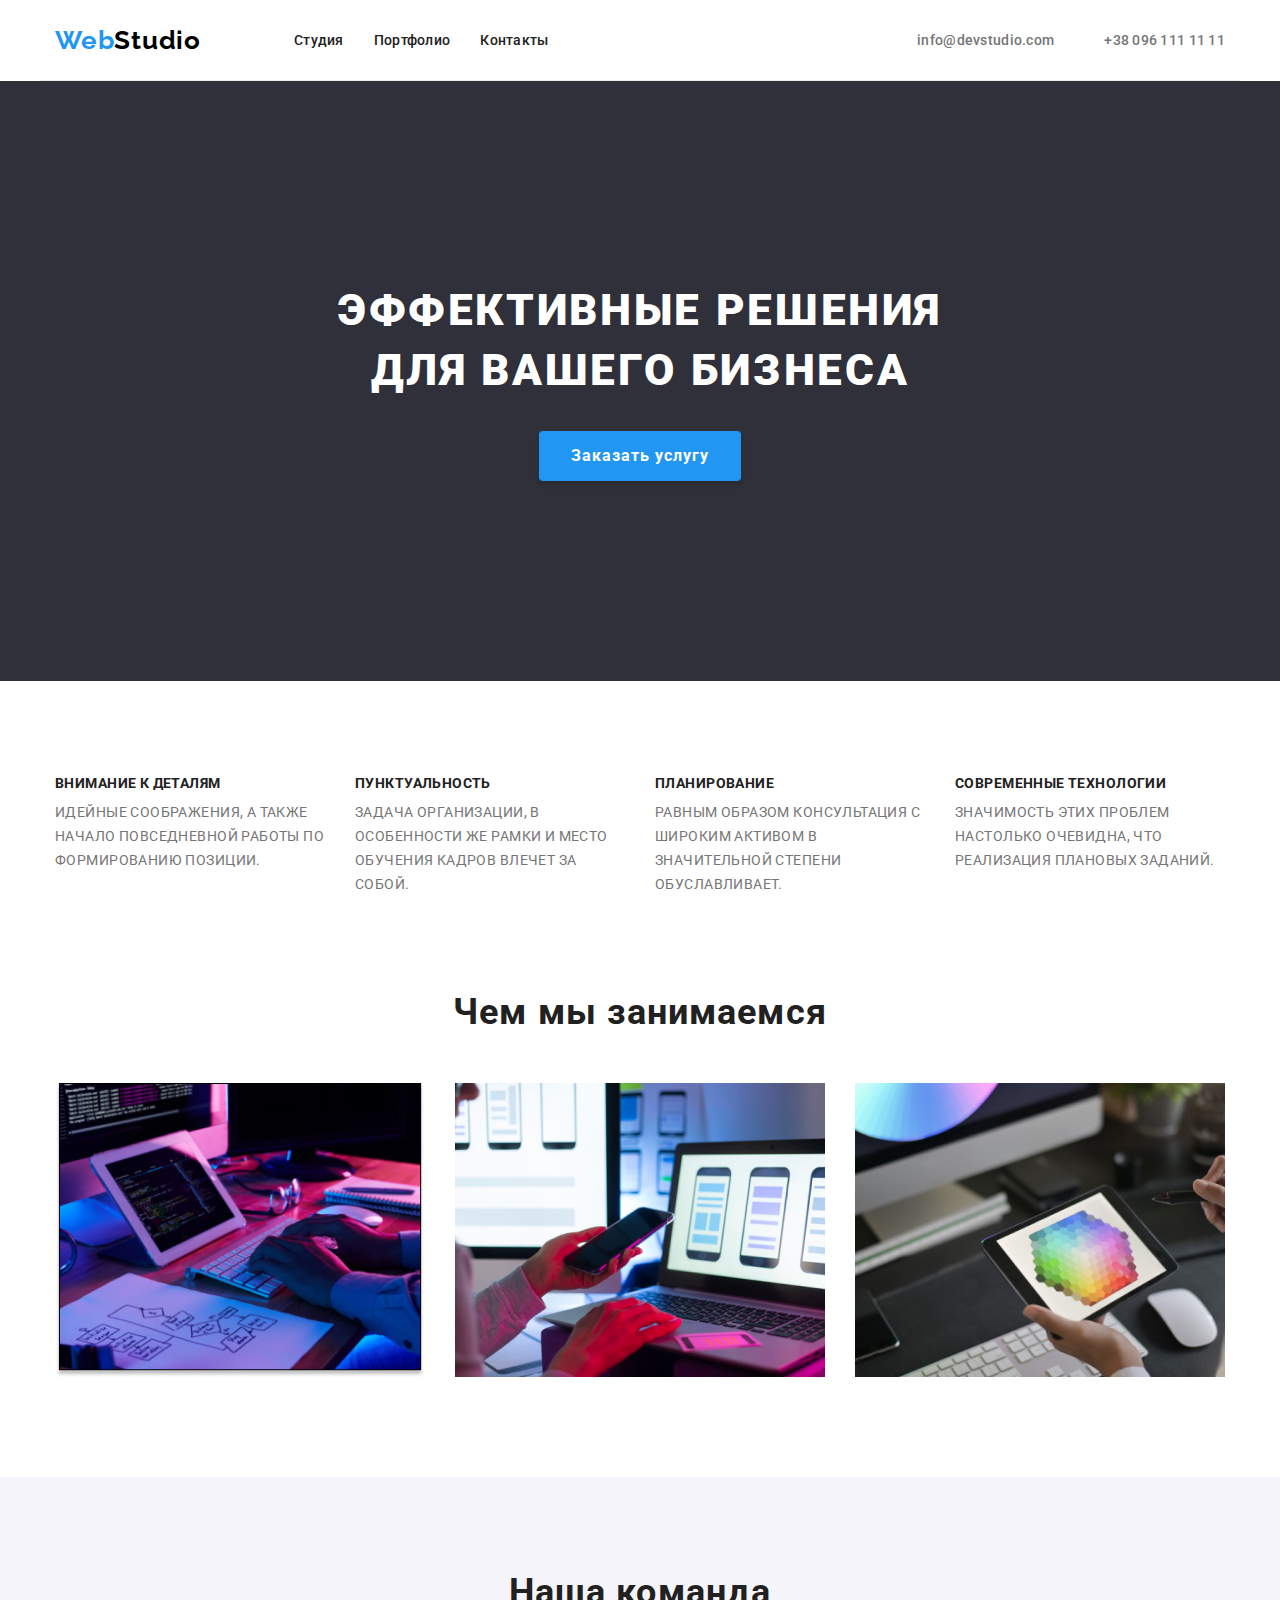
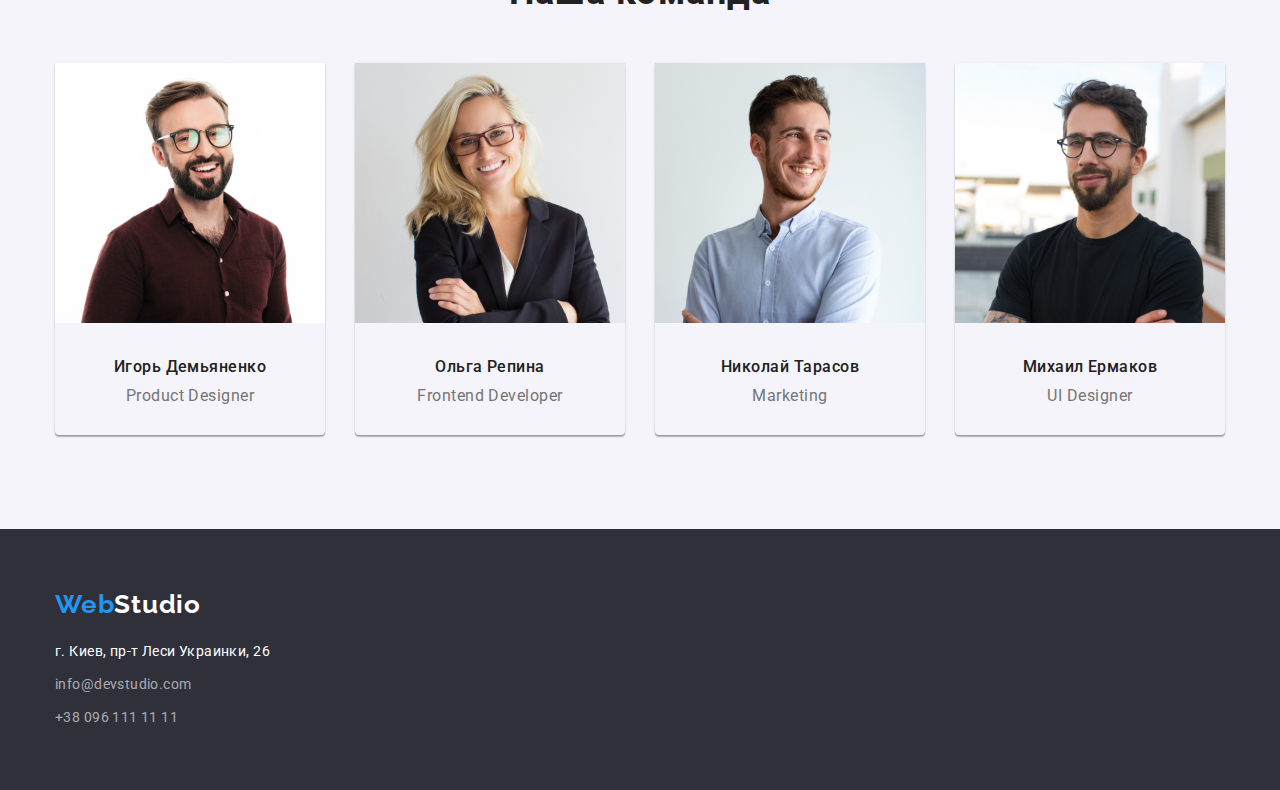
==== commit b06e0ddc: "дз 3" ====
--- a/index.html
+++ b/index.html
@@ -74,8 +74,8 @@
             </div>
         </section>
         <!-----Чем-мы-занимаемся----->
-        <section>
-            <div class="container img-container">
+        <section class="img-container">
+            <div class="container">
             <h2 class="item-text">Чем мы занимаемся</h2>
             <ul class="list container-img">
                 <li class="item-img">
--- a/css/styles.css
+++ b/css/styles.css
@@ -28,6 +28,7 @@
 .nav-container {
   display: flex;
   align-items: center;
+  border-bottom: 1px solid #ececec;
 }
 
 .main-nav {
@@ -173,14 +174,11 @@
   border: none;
 }
 
+.hero-btn:hover,
 .hero-btn:focus {
   color: #188ce8;
 }
 
-.hero-btn:hover {
-  color: #188ce8;
-}
-
 /* -----------------------------ОСОБЕННОСТИ--------------------------------------- */
 
 .container-text {
@@ -189,6 +187,10 @@
 
 .container-pre-text:not(:last-child) {
   margin-right: 30px;
+}
+
+.container-pre-text {
+  text-transform: uppercase;
 }
 
 .section {
@@ -235,7 +237,7 @@
 /* -------------------------------ЧЕМ-МИ-ЗАНИМАЕМСЯ----------------------------------- */
 
 .img-container {
-  margin-bottom: 94px;
+  padding-bottom: 94px;
 }
 
 .container-img {
@@ -275,10 +277,6 @@
   border-radius: 0px 0px 4px 4px;
 }
 
-.img-items {
-  margin-bottom: 30px;
-}
-
 .box-item-text {
   padding-top: 30px;
   padding-bottom: 30px;
@@ -286,6 +284,8 @@
 
 .items {
   background-color: #f5f4fa;
+  padding-top: 94px;
+  padding-bottom: 94px;
 }
 
 .items-text {
@@ -364,6 +364,9 @@
 
 .flex-text-container {
   padding: 20px 24px;
+  border-right: 24px;
+  border-bottom: 20px;
+  border-left: 24px;
 }
 
 .box-img {
@@ -413,7 +416,7 @@
 }
 
 .footer-logo-web {
-  display: flex;
+  display: block;
   margin-bottom: 20px;
   font-family: Raleway;
   font-weight: bold;
